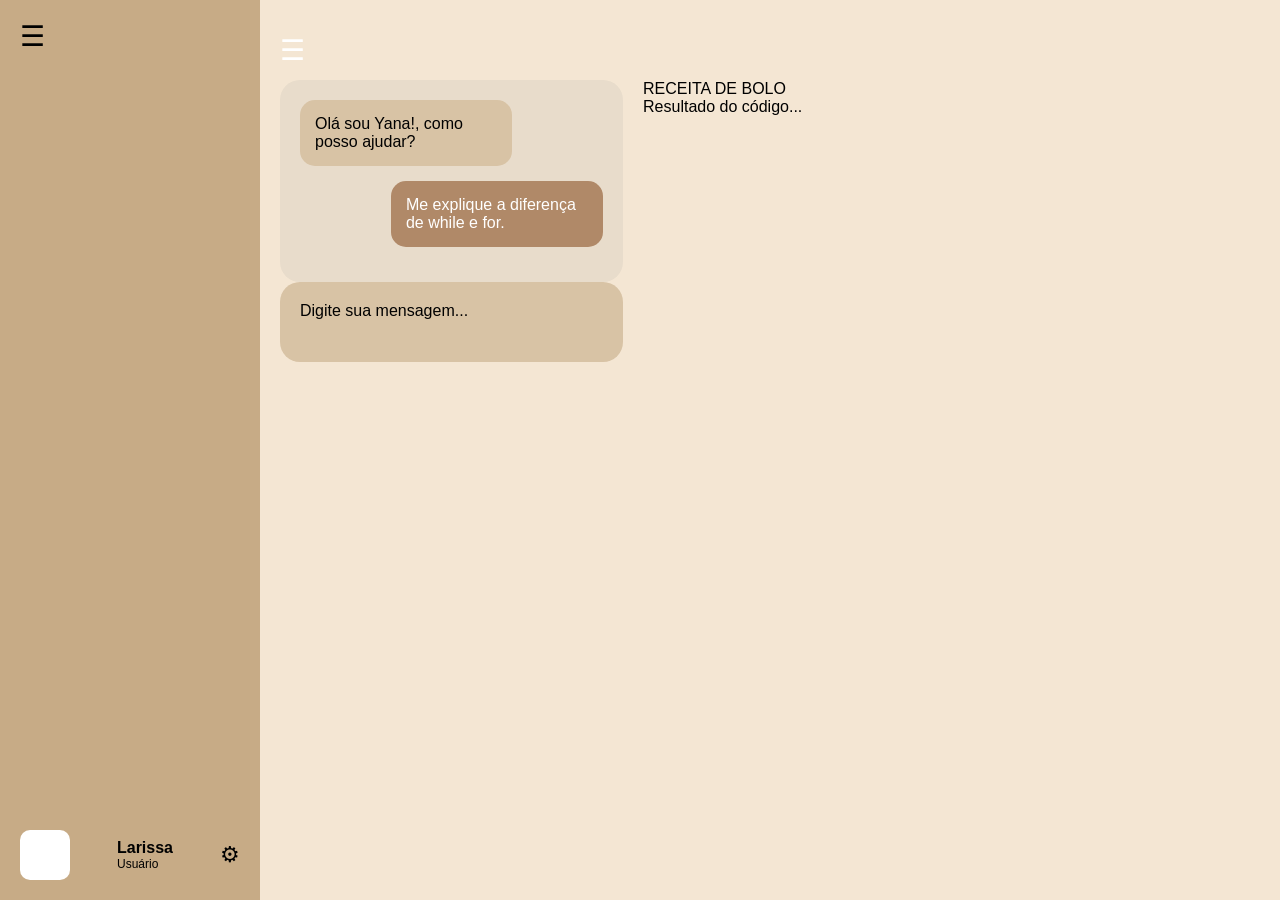
==== index.html @ f7481c20 "Organização das pastas : Criando esqueleto HTML : Criando CSS apenas para a parte da esquerda por en" ====
<!DOCTYPE html>
<html lang="en">

<head>
    <meta charset="UTF-8">
    <meta name="viewport" content="width=device-width, initial-scale=1.0">
    <title>Document</title>
    <link rel="stylesheet" href="./assets/css/style.css">
</head>

<body>


    <aside class="menu-lateral">

        <div class="logo">☰</div>

        <div class="user-area">
            <div class="user-image"></div>
            <div class="user-info">
                <h3>Larissa</h3>
                <p>Usuário</p>
            </div>

            <button class="settings">⚙</button>
        </div>

    </aside>

    <main class="main-content">
        <header class="topbar">
            <button class="menu-button">☰</button>
        </header>

        <section class="content">
            <div class="chat-container">

                <div class="chat-box">
                    <div class="message ia">
                        Olá sou Yana!, como posso ajudar?
                    </div>

                    <div class="message user">
                        Me explique a diferença de while e for.
                    </div>
                </div>

                <div class="chat-input">
                    Digite sua mensagem...
                </div>

            </div>

            <div class="code-container">

                <div class="terminal">
                    <p>RECEITA DE BOLO</p>
                </div>

                <div class="feedback">
                    Resultado do código...
                </div>

            </div>
        </section>
    </main>
</body>

</html>
---- assets/css/style.css ----
* {
    margin: 0;
    padding: 0;
    box-sizing: border-box;
}

body {
    height: 100vh;
    display: flex;
    background-color: #F4E6D3;
    font-family: Arial, Helvetica, sans-serif;
}

.menu-lateral {
    width: 260px;
    background-color: #c7ab86;
    display: flex;
    flex-direction: column;
    justify-content: space-between;
    padding: 20px;
}

.logo {
    font-size: 28px;
    cursor: pointer;
}

.user-area {
    display: flex;
    align-items: center;
    justify-content: space-between;
    gap: 10px;
}

.user-image {
    width: 50px;
    height: 50px;
    background-color: white;
    border-radius: 10px;
}

.user-info h3 {
    font-size: 16px;
}

.user-info p {
    font-size: 12px;
}

.settings {
    border: none;
    background: none;
    font-size: 22px;
    cursor: pointer;
}

.main-content {
    flex: 1;
    padding: 20px;
}

.topbar {
    height: 60px;
    display: flex;
    align-items: center;
}

.menu-button {
    background: none;
    border: none;
    color: white;
    font-size: 28px;
    cursor: pointer;
}

.content {
    height: calc(100% - 60px);
    display: flex;
    gap: 20px;
}

.chat-box{
    flex: 1;
    background-color: #e8dccb;
    border-radius: 20px;
    padding: 20px;
    overflow-y: auto;
}

.message{
    max-width: 70%;
    padding: 15px;
    border-radius: 15px;
    margin-bottom: 15px;
}

.ia{
    background-color: #d8c3a5;
}

.user{
    background-color: #b08968;
    margin-left: auto;
    color: white;
}

.chat-input{
    height: 80px;
    background-color: #d8c3a5;
    border-radius: 20px;
    padding: 20px;
}
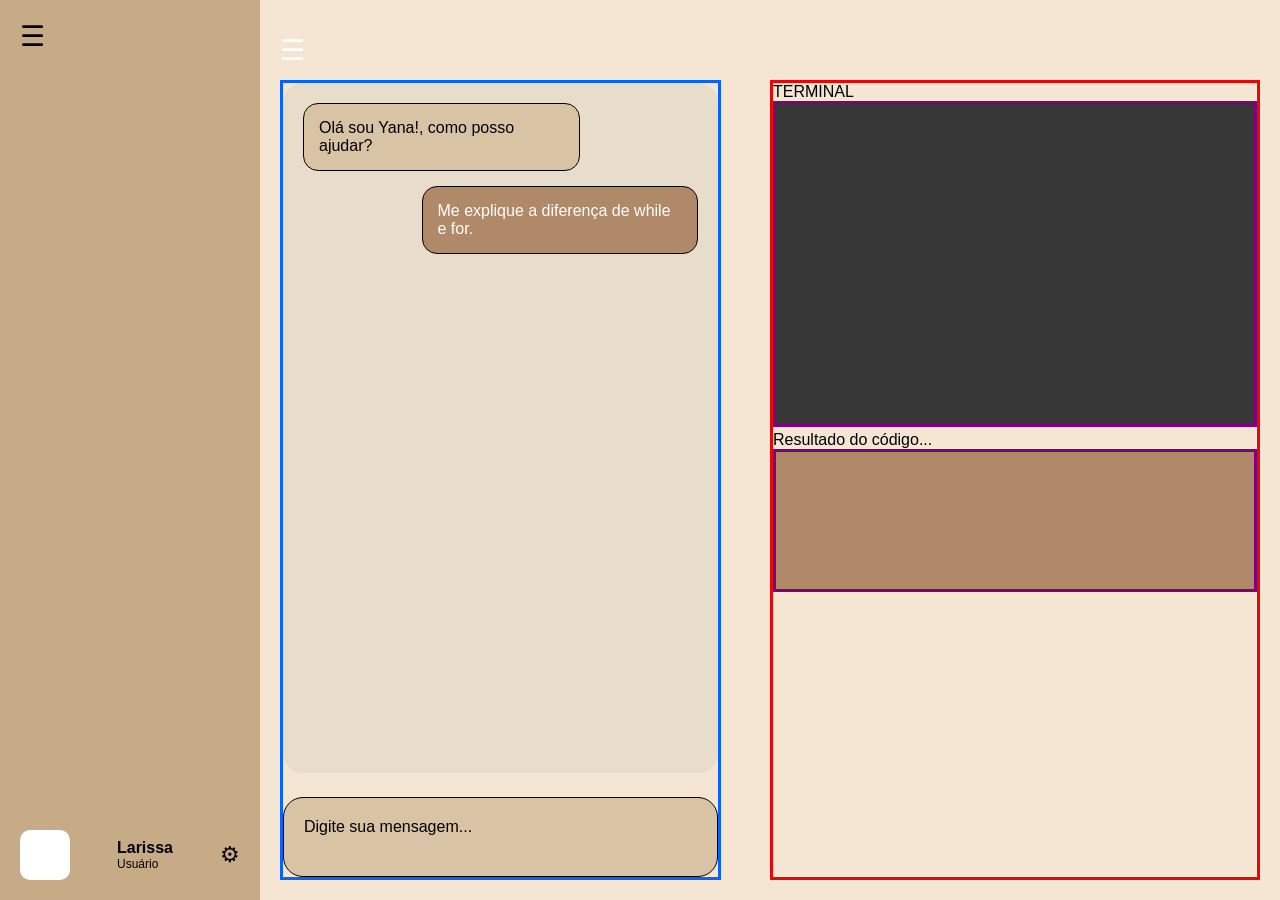
==== commit 7671397f: "colocando flexbox" ====
--- a/index.html
+++ b/index.html
@@ -4,7 +4,7 @@
 <head>
     <meta charset="UTF-8">
     <meta name="viewport" content="width=device-width, initial-scale=1.0">
-    <title>Document</title>
+    <title>tcc</title>
     <link rel="stylesheet" href="./assets/css/style.css">
 </head>
 
@@ -54,11 +54,15 @@
             <div class="code-container">
 
                 <div class="terminal">
-                    <p>RECEITA DE BOLO</p>
+                    
+                    <p>TERMINAL</p>
+                    <textarea id="terminal"></textarea>
                 </div>
+                
 
                 <div class="feedback">
-                    Resultado do código...
+                    <p>Resultado do código...</p>
+                    <textarea id="feedback"></textarea>
                 </div>
 
             </div>
--- a/assets/css/style.css
+++ b/assets/css/style.css
@@ -79,7 +79,7 @@
     gap: 20px;
 }
 
-.chat-box{
+.chat-box {
     flex: 1;
     background-color: #e8dccb;
     border-radius: 20px;
@@ -87,27 +87,67 @@
     overflow-y: auto;
 }
 
-.message{
+.message {
     max-width: 70%;
     padding: 15px;
     border-radius: 15px;
     margin-bottom: 15px;
+    border: 1px solid black;
+
 }
 
-.ia{
+.ia {
     background-color: #d8c3a5;
 }
 
-.user{
+.user {
     background-color: #b08968;
     margin-left: auto;
     color: white;
 }
 
-.chat-input{
+.chat-input {
     height: 80px;
     background-color: #d8c3a5;
     border-radius: 20px;
     padding: 20px;
+    border: 1px solid black;
 }
 
+.chat-container {
+    display: flex;
+    flex-direction: column;
+    gap: 3%;
+    border: 3px solid #0762ff;
+    width: 45%;
+
+}
+
+.code-container {
+    border: 3px solid #e80707;
+    width: 50%;
+    ;
+}
+
+.content {
+    display: flex;
+    justify-content: space-between;
+}
+
+textarea {
+    resize: none;
+    width: 100%;
+    height: 100%;
+    border: 3px solid purple;
+}
+
+#terminal {
+padding: 30%;
+background-color: #383737;
+}
+
+#feedback {
+    padding: 11%;
+    background-color: #b08968;
+
+}
